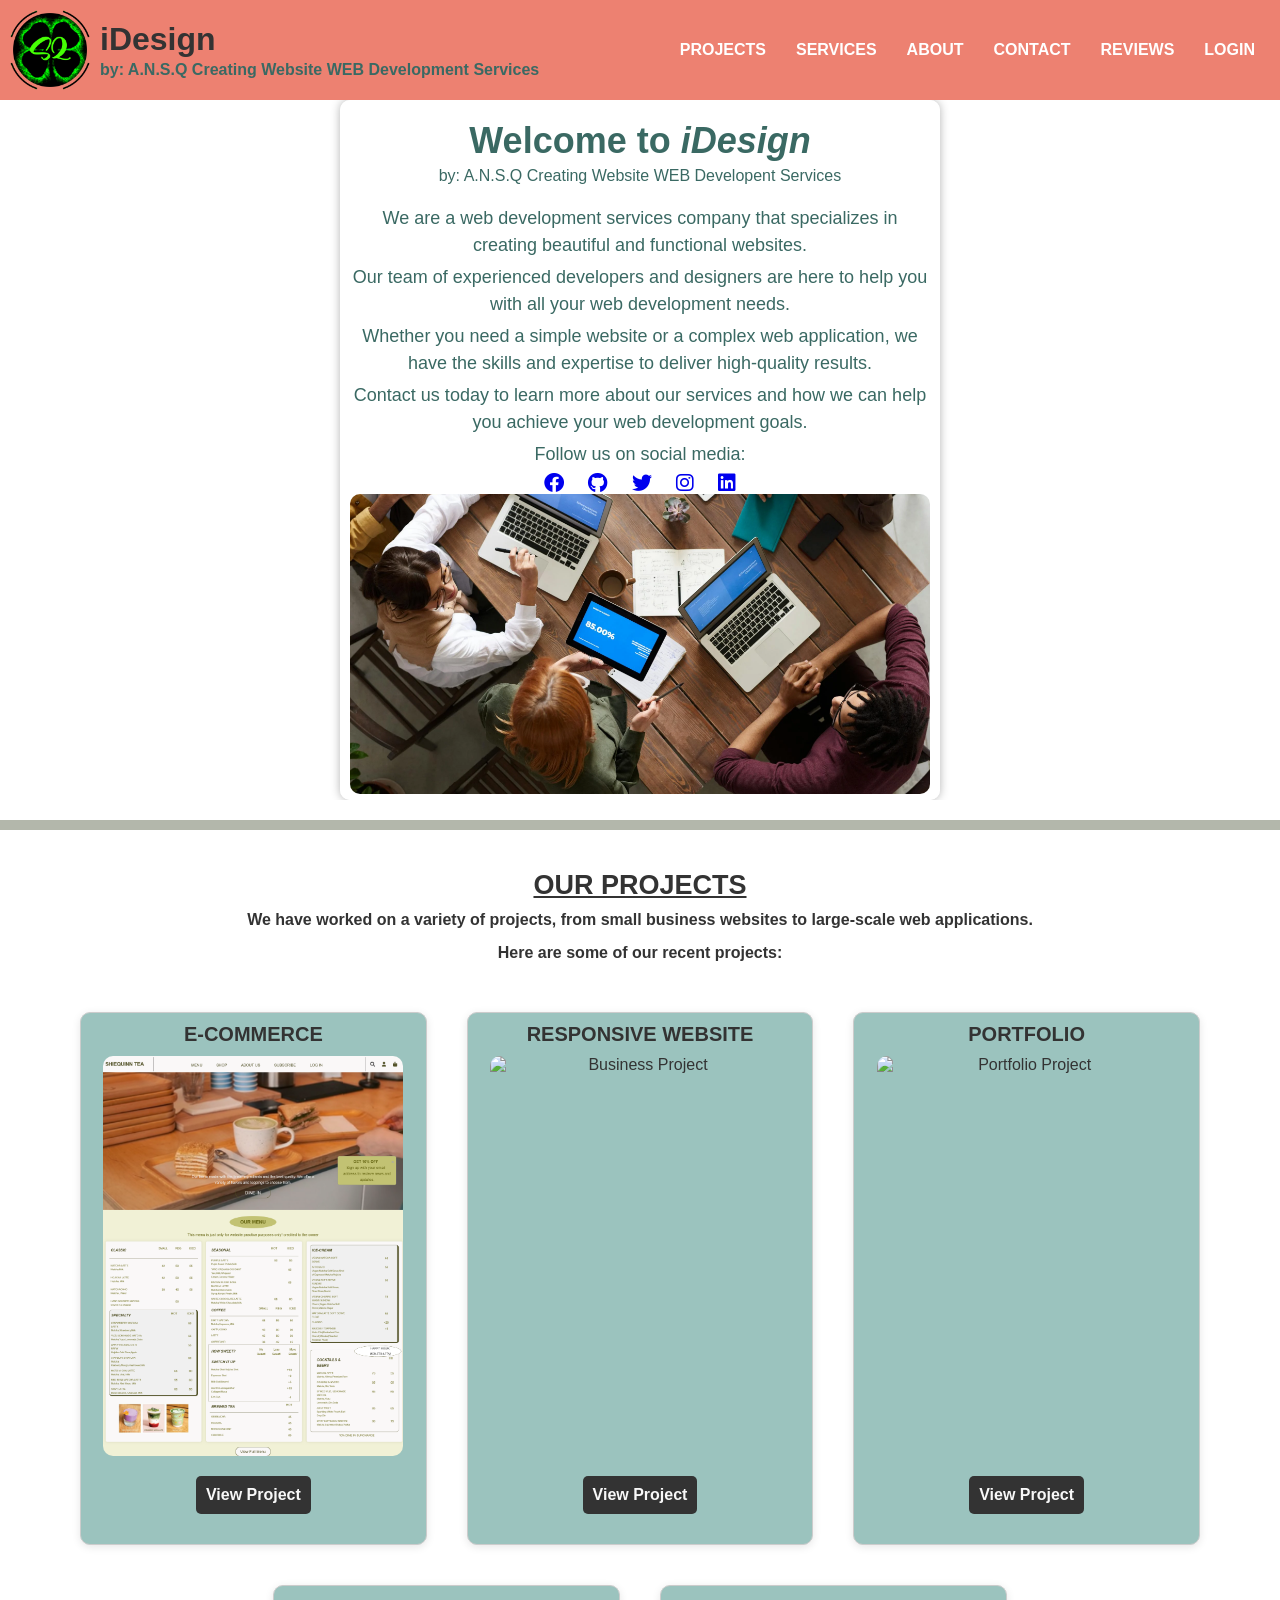
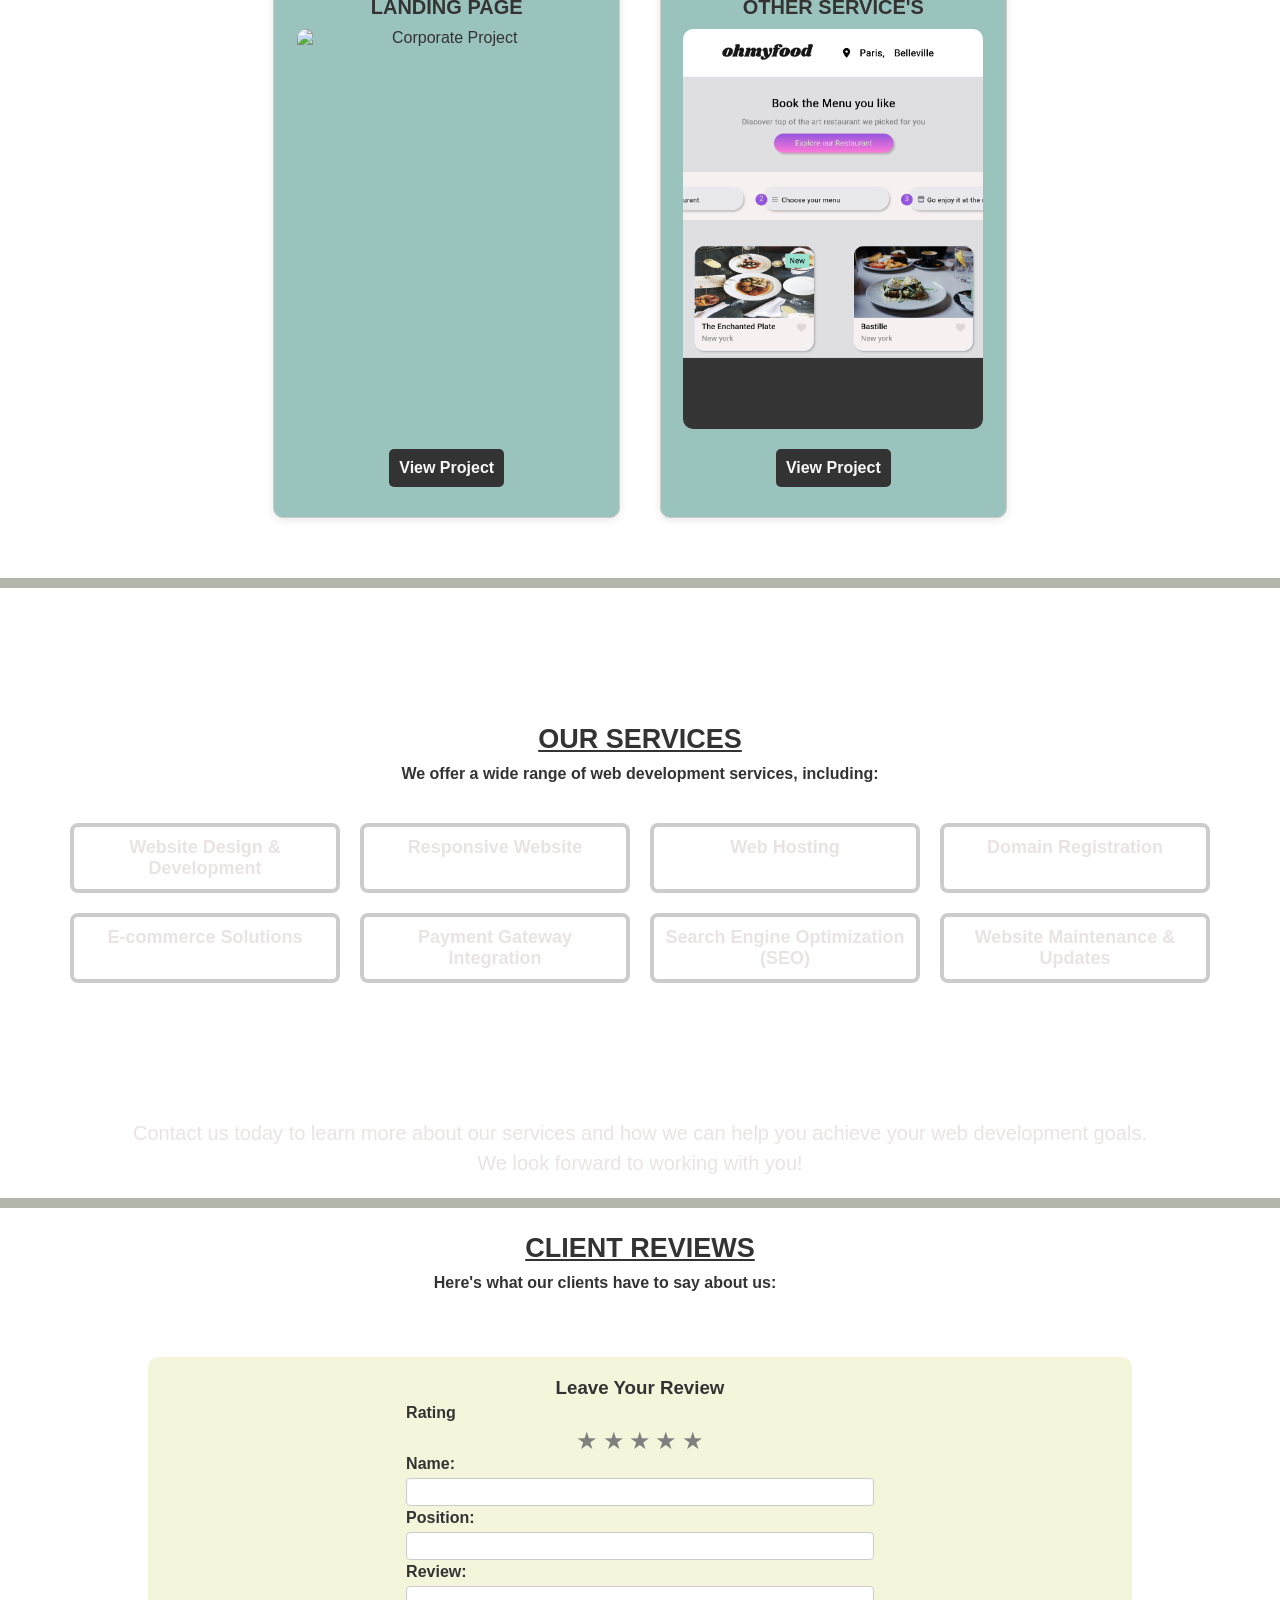
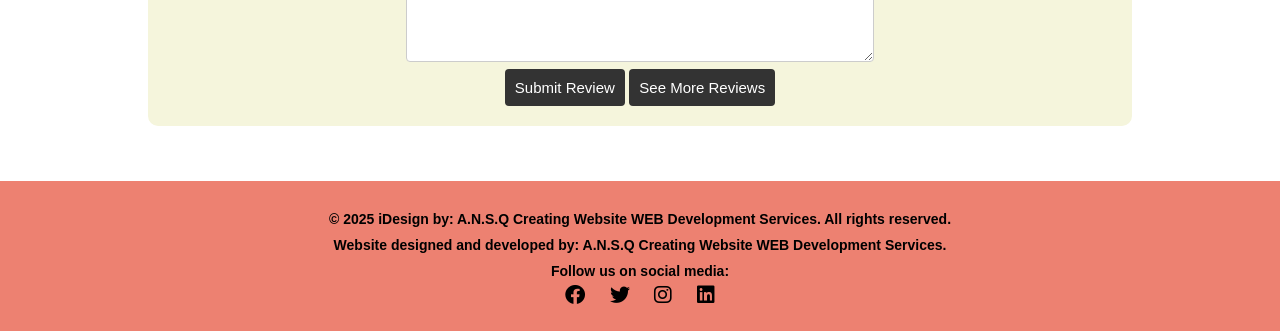
==== index.html @ 3b4864c8 "editing all folder" ====
<!DOCTYPE html>
<html lang="en">

<head>
  <meta charset="UTF-8">
  <meta name="viewport" content="width=device-width, initial-scale=1.0">
  <meta name="mobile-web-app-capable" content="yes">
  <link rel="preload" href="https://code.tidio.co/widget-v4/fonts/mulish_SGhgqk3wotYKNnBQ.woff2" as="font"
    type="font/woff2" crossorigin="anonymous">
  <link rel="stylesheet" href="https://cdn.jsdelivr.net/npm/swiper/swiper-bundle.min.css">
  <meta name="mobile-web-app-capable" content="yes">
  <link rel="stylesheet" href="css/main.css">
  <link rel="stylesheet" href="https://cdnjs.cloudflare.com/ajax/libs/font-awesome/6.0.0-beta3/css/all.min.css">

  <!-- Google Tag Manager -->
  <script>
    (function (w, d, s, l, i) {
      w[l] = w[l] || []; w[l].push({
        'gtm.start':
          new Date().getTime(), event: 'gtm.js'
      }); var f = d.getElementsByTagName(s)[0],
        j = d.createElement(s), dl = l != 'dataLayer' ? '&l=' + l : ''; j.async = true; j.src =
          'https://www.googletagmanager.com/gtm.js?id=' + i + dl; f.parentNode.insertBefore(j, f);
    })(window, document, 'script', 'dataLayer', 'GTM-NLGH6NZ5');
  </script>

  <title>creating website company</title>
</head>

<body>
  <!-- Google Tag Manager (noscript) -->
  <noscript>
    <iframe src="https://www.googletagmanager.com/ns.html?id=GTM-NLGH6NZ5" height="0" width="0"
      style="display:none;visibility:hidden"></iframe>
  </noscript>
  <!-- End GTM (noscript) -->

  <!-- Header -->
  <header class="header">
    <div class="logo">
      <img src="images/sqlogo2.png" alt="Shiequinn WebDev Company Logo" class="logo-image">
      <h1 class="logo-text">iDesign 
        <br>
        <span class="logo-subtext">by: A.N.S.Q Creating Website WEB Development Services</span></h1>

    </div>
    <nav class="nav">
      <ul class="nav-menu">
        <li class="nav-item"><a href="index.projects.html" title="View our projects">PROJECTS</a></li>
        <li class="nav-item"><a href="index.services.html">SERVICES</a></li>
        <li class="nav-item"><a href="index.aboutUs.html">ABOUT</a></li>
        <li class="nav-item"><a href="index.contactUs.html">CONTACT</a></li>
        <li class="nav-item"><a href="index.review.html">REVIEWS</a></li>
        <li class="nav-item"><a href="index.login.html">LOGIN</a></li>
      </ul>
      <div class="hamburger">
        <span class="bar"></span>
        <span class="bar"></span>
        <span class="bar"></span>
      </div>
    </nav>
  </header>

  <!-- Intro Video & Content -->
  <div class="intro">
    <video id="myVideo" autoplay loop muted>
      <source src="images/introVid2.mp4" type="video/mp4">
    </video>
    <div class="intro-slide">
      <div class="intro-text">
        <h1>Welcome to <i>iDesign</i><span class="intro-subtext">by: A.N.S.Q Creating Website WEB Developent Services</span></h1>
        <p>We are a web development services company that specializes in creating beautiful and functional websites.</p>
        <p>Our team of experienced developers and designers are here to help you with all your web development needs.
        </p>
        <p>Whether you need a simple website or a complex web application, we have the skills and expertise to deliver
          high-quality results.</p>
        <p>Contact us today to learn more about our services and how we can help you achieve your web development goals.
        </p>
        <p>Follow us on social media:</p>
        <div class="social-media-icons">
          <a href="https://www.facebook.com/iDesignWebDeveloper" target="_blank" rel="noopener"
            title="Visit our Facebook page"><i class="fab fa-facebook"></i></a>
          <a href="https://github.com/shiequinn" target="_blank" rel="noopener" title="Visit our GitHub page"><i
              class="fab fa-github"></i></a>
          <a href="https://twitter.com/" target="_blank" rel="noopener" title="Visit our Twitter page"><i
              class="fab fa-twitter"></i></a>
          <a href="https://www.instagram.com/" target="_blank" rel="noopener"
            title="Visit our Instagram page"><i class="fab fa-instagram"></i></a>
          <a href="https://www.linkedin.com/" target="_blank" rel="noopener"
            title="Visit our LinkedIn page"><i class="fab fa-linkedin"></i></a>
        </div>
      </div>
      <div class="intro-image">
        <img src="images/introImage.webp" alt="Intro Image" class="intro-image">
      </div>
    </div>
  </div>

  <hr>

  <!-- Projects Section -->
  <div class="projects">
    <div class="projects-header">
      <h2>Our Projects</h2>
      <p>We have worked on a variety of projects, from small business websites to large-scale web applications.</p>
      <p>Here are some of our recent projects:</p>
    </div>
    <div class="project-list-container">
      <ul class="project-list">
        <li class="project-item">
          <h3>E-commerce</h3>
          <img src="images/shiequinnTeaHouse.png" alt="E-commerce Project" class="project-image"
            data-project="images/shiequinnTeaHouse.png">
          <a href="https://shiequinn.github.io/shiequinnTea/" class="view-button" target="_blank"
            rel="noopener noreferrer">View Project</a>
        </li>
        <li class="project-item">
          <h3>Responsive Website</h3>
          <img src="images/multifix.png" alt="Business Project" class="project-image"
            data-project="images/multifix.png">
          <a href="https://multifixsolutions.org" class="view-button" target="_blank" rel="noopener noreferrer">View
            Project</a>
        </li>
        <li class="project-item">
          <h3>Portfolio</h3>
          <img src="images/newportfolio.png" alt="Portfolio Project" class="project-image"
            data-project="images/newportfolio.png">
          <a href="https://ansqwebdeb.shiequinn.com" class="view-button" target="_blank" rel="noopener noreferrer">View
            Project</a>
        </li>
        <li class="project-item">
          <h3>Landing Page</h3>
          <img src="images/ShiequinnDesign&Events.png" alt="Corporate Project" class="project-image"
            data-project="images/ShiequinnDesign&Events.png">
          <a href="https://shiequinn.github.io/shiequinnDesignAndEvents/" class="view-button" target="_blank"
            rel="noopener noreferrer">View Project</a>
        </li>
        <li class="project-item">
          <h3>Other Service's</h3>
          <img src="images/ohmyfood.png" alt="Other Services Project" class="project-image"
            data-project="images/ohmyfood.png">
          <a href="https://shiequinn.github.io/ohmyfood/" class="view-button" target="_blank"
            rel="noopener noreferrer">View Project</a>
        </li>
      </ul>
    </div>
  </div>

  <hr>

  <!-- Services Section -->
  <div class="our-services">
    <div class="services-header">
      <h2>Our Services</h2>
      <p>We offer a wide range of web development services, including:</p>
    </div>
    <ul class="services-list">
      <li class="service-item">
        <strong class="service-title">Website Design & Development</strong>
        <p class="service-description">We create visually appealing and user-friendly websites that are tailored to your
          needs.</p>
      </li>
      <li class="service-item">
        <strong class="service-title">Responsive Website</strong>
        <p class="service-description">We ensure that your website looks great on all devices, including desktops,
          tablets, and smartphones.</p>
      </li>
      <li class="service-item">
        <strong class="service-title">Web Hosting</strong>
        <p class="service-description">We provide reliable and secure web hosting services to keep your website up and
          running.</p>
      </li>
      <li class="service-item">
        <strong class="service-title">Domain Registration</strong>
        <p class="service-description">We can help you register a domain name that reflects your brand and is easy to
          remember.</p>
      </li>
      <li class="service-item">
        <strong class="service-title">E-commerce Solutions</strong>
        <p class="service-description">We create online stores that are easy to use and manage, allowing you to sell
          your products online.</p>
          
      </li>
      <li class="service-item">
        <strong class="service-title">Payment Gateway Integration</strong>
        <p class="service-description">We can integrate payment gateways to enable secure online transactions on your
          website.</p>
      </li>
      <li class="service-item">
        <strong class="service-title">Search Engine Optimization (SEO)</strong>
        <p class="service-description">We optimize your website for search engines to improve its visibility and
          ranking.</p>
      </li>
      <li class="service-item">
        <strong class="service-title">Website Maintenance & Updates</strong>
        <p class="service-description">We offer ongoing website maintenance services to keep your website up-to-date and
          secure.</p>
      </li>
    </ul>
  </div>
  <div class="our-services-details">
    <p>Contact us today to learn more about our services and how we can help you achieve your web development goals.</p>
    <p>We look forward to working with you!</p>
  </div>

  <hr>

 <!-- Reviews Section -->
<div class="reviews-header">
  <h2>Client Reviews</h2>
  <p>Here's what our clients have to say about us:</p>
</div>
<div class="reviews">
  <div class="reviews-container" id="reviews-container">
    <!-- Review form -->
    <div class="review-form">
      <h3>Leave Your Review</h3>
      
      <form id="clientReviewForm">
    <label for="ratingInput">Rating</label>

        <!-- Star rating -->
<div class="star-rating" role="radiogroup" aria-label="Rate our service">
          <span class="star" data-value="1" title="Rate 1" role="radio" aria-checked="false">&#9733;</span>
          <span class="star" data-value="2" title="Rate 2" role="radio" aria-checked="false">&#9733;</span>
          <span class="star" data-value="3" title="Rate 3" role="radio" aria-checked="false">&#9733;</span>
          <span class="star" data-value="4" title="Rate 4" role="radio" aria-checked="false">&#9733;</span>
          <span class="star" data-value="5" title="Rate 5" role="radio" aria-checked="false">&#9733;</span>
        </div>

        <label for="clientName">Name:</label>
        <input type="text" id="clientName" name="clientName" required>

        <label for="clientPosition">Position:</label>
        <input type="text" id="clientPosition" name="clientPosition" required>

        <label for="clientReview">Review:</label>
        <textarea id="clientReview" name="clientReview" rows="4" required></textarea>

        <button type="submit">Submit Review</button>
        <button type="button" id="goToReviews" onclick="window.location.href='index.review.html'">See More Reviews </button>
      </form>
    </div>
  </div>
  </div>
  
    <!-- Footer -->
  <div class="footer">
    <p>© 2025 iDesign by: A.N.S.Q Creating Website WEB Development Services. All rights reserved.</p>
    <p>Website designed and developed by: A.N.S.Q Creating Website WEB Development Services.</p>
    <p>Follow us on social media:</p>
    <div class="social-media-icons">
      <a href="https://www.facebook.com/iDesignWebDeveloper" target="_blank" rel="noopener"
        title="Visit our Facebook page"><i class="fab fa-facebook"></i></a>
      <a href="https://twitter.com/" target="_blank" rel="noopener" title="still on going"><i
          class="fab fa-twitter"></i></a>
      <a href="https://www.instagram.com/" target="_blank" rel="noopener" title="still on going"><i
          class="fab fa-instagram"></i></a>
      <a href="https://www.linkedin.com/" target="_blank" rel="noopener"
        title="still on going"><i class="fab fa-linkedin"></i></a>
    </div>
  </div>

  <!-- Scripts -->
<script type="module" src="/js/main.js"></script>
<script src="https://cdn.jsdelivr.net/npm/swiper/swiper-bundle.min.js"></script>
 <script src="https://code.tidio.co/9plgaz98z8zr5lerfoujjwo3znycjqif.js" async></script>
  </body>
</html>
---- css/main.css ----
* {
    margin: 0;
    padding: 0;
    box-sizing: border-box;
    font-family: "Montserrat", sans-serif;

}

html {
    color: #333;
    overflow-x: hidden;
    width: 100%;
    height: 100%;
}

/* Define the animation for background color */
@keyframes colorChange {
    0% {
        background-color: #ff7f50;
        /* Starting color (Coral) */
    }

    25% {
        background-color: #6a5acd;
        /* Slate Blue */
    }

    50% {
        background-color: #20b2aa;
        /* Light Sea Green */
    }

    75% {
        background-color: #ff69b4;
        /* Hot Pink */
    }

    100% {
        background-color: #ff7f50;
        /* Back to Coral */
    }
}

/* Style the body to animate background */
body {
    margin: 0;
    /* Remove default margin */
    animation: colorChange 10s infinite ease-in-out;
}
/* Set the font size for the body */
/* Large desktops */
@media (min-width: 1200px) {
  body {
    font-size: 18px;
  }
}
/* Small desktops / landscape tablets */
@media (min-width: 1024px) {
  body {
    font-size: 16px;
  }
}
/* for tablet devices*/
@media (max-width: 768px) {
    body {
        font-size: 16px;
        margin: 0;
    }

}
/* Extra large phones */
@media (max-width: 480px) {
    body {
        font-size: 15px;
        /* Adjust for larger phones */
        overflow-x: hidden;
        margin: 0;
    }
}
/* Large phones */
@media (max-width: 425px) {
    body {
        font-size: 15px;
        /* Default font size */
        overflow-x: hidden;
        margin: 0;
    }
}
/* Medium phones */
@media (max-width: 375px) {
    body {
        font-size: 14px;
        /* Slightly larger font for better readability */
        overflow-x: hidden;
        margin: 0;

    }
}
/* Medium phones */
@media (max-width: 375px) {
    body {
        font-size: 14px;
        /* Slightly larger font for better readability */
        overflow-x: hidden;
        margin: 0;

    }
}


h1,
h2,
h3,
h4,
h5,
h6 {
    font-family: "Montserrat", sans-serif;
    color: #333;
    font-weight: 600;
    text-align: center;
}

h1 {
    font-size: 36px;
    margin: 0;
}

hr {
    border: none;
    height: 10px;
    background-color: #3b452662;
    margin: 20px 0;
}


/* header and navigation */
.header {
    position: relative;
    /* for absolute-positioned menu */
    display: flex;
    align-items: center;
    justify-content: space-between;
    padding: 10px 10px;
    background-color: #ED8171;
}

/* Logo styling (optional) */
.logo {
    width: 100%;
    height: 100%;
    /* Adjust as needed */
    display: flex;
    align-items: center;
    gap:10px;
    
}
.logo-text {
  text-align:start; /* optional, to center the text */
  font-size: 2em; /* adjust as needed */
  margin: 0; /* reset default margin */
  
}

.logo-subtext {
  display: block; /* ensure it's on a new line */
  font-size: 16px; /* adjust as needed */
  color: #3A6963; /* your color */
  margin-top: 3px; /* space between main text and subtext */
}

.logo-image {
    width: 80px;
    /* Adjust as needed */
    height: auto;
    /* Maintain aspect ratio */
}

/* Hamburger styles - hidden on large screens, shown on small screens */
.hamburger {
    display: none;
    /* default hide, shown below for small screens */
    flex-direction: column;
    justify-content: space-around;
    width: 30px;
    height: 25px;
    cursor: pointer;
    transition: all 0.3s ease;
    z-index: 1000;
    /* ensure it's above other elements */
}

/* Hamburger bars */
.bar {
    height: 3px;
    width: 100%;
    background-color: #333;
    border-radius: 2px;
    transition: all 0.3s ease;
}

.nav .nav-menu {
    display: flex;
    /* default for desktop */
    flex-direction: row;
    /* horizontal */
    align-items: center;
    /* center items vertically */
    justify-content: center;
    /* center items horizontally */
    list-style: none;
    /* remove bullet points */
    margin: 0;
    /* remove default margin */
    padding: 0;
    /* remove default padding */

}

.nav-item {
    margin: 0 10px;
    /* space between items */
}

.nav-item a {
    text-decoration: none;
    /* remove underline */
    color: #3A6963;
    /* white text */
    font-size: 20px;
    /* font size */
    font-weight: 600;
    /* bold text */
    transition: color 0.3s ease;
    /* smooth color change on hover */
}

.nav-item a:hover {
    text-decoration: underline;
    /* underline on hover */
    transition: color 0.3s ease;
    /* smooth color change on hover */
    background-color: #f8f8f8;
    padding: 10px;
    border-radius: 5px;
    /* rounded corners */

}

/* Styles for menu items */
.nav-item {
    padding: 5px 5px;
}

.nav-item a {
    text-decoration: none;
    color: #fff;
    font-size: 16px;
}

.nav-item a:hover {
    background-color: #333;
    color: #fff;
}

/* Transition for smooth animation */
.hamburger .bar {
  transition: all 0.3s ease;
}

/* Styles for transforming hamburger into "X" when open */
.hamburger.open .bar:nth-child(1) {
    transform: rotate(45deg) translate(5px, 5px);
}

.hamburger.open .bar:nth-child(2) {
    opacity: 0;
}

.hamburger.open .bar:nth-child(3) {
    transform: rotate(-45deg) translate(5px, -5px);
}


/* Media queries for responsive design */
@media(max-width:840px){
    .nav-item a {
        font-size: 18px;
        /* smaller font size for mobile */
        padding: 10px;
        /* padding for touch targets */
    }

    .nav-item a:hover {
        background-color: #555;
        /* maintain hover effect */
        padding: 10px;
        /* smaller padding for hover */
    }

    .hamburger {
        display: flex;
        width: 30px;
        /* smaller hamburger for mobile */
        height: 25px;
        /* smaller height for mobile */
    }
    .nav .nav-menu {
        display: none;
        flex-direction: column;
        /* stack vertically if shown */
        position: absolute;
        /* overlay */
        top: 90px;
        /* adjust based on your header height */
        left: 0;
        width: 100%;
        background-color: #ED8171;
        /* match your header color or desired bg */
        z-index: 999;
        /* ensure it's above other elements */
    }
    /* Show menu when active */
    .nav .nav-menu.active {
        display: flex;
    }
     .logo-subtext {
    display: none;
  }
}

@media(max-width: 768px) {
    .hamburger {
        display: flex;
    }

    /* Hide the menu initially */
    .nav .nav-menu {
        display: none;
        flex-direction: column;
        /* stack vertically if shown */
        position: absolute;
        /* overlay */
        top: 90px;
        /* adjust based on your header height */
        left: 0;
        width: 100%;
        background-color: #ED8171;
        /* match your header color or desired bg */
        z-index: 999;
        /* ensure it's above other elements */
    }

    /* Show menu when active */
    .nav .nav-menu.active {
        display: flex;
    }

    .nav-item a {
        font-size: 18px;
        /* smaller font size for mobile */
        padding: 10px;
        /* padding for touch targets */
    }

    .header {
        top: 0;
        left: 0;
        width: 100%;
        z-index: 1000;
        /* ensure it's above other elements */
    }

}
@media(max-width: 460px) {
    .nav-item a {
        font-size: 16px;
        /* smaller font size for mobile */
        padding: 10px;
        /* padding for touch targets */
    }

    .nav-item a:hover {
        background-color: #555;
        /* maintain hover effect */
        padding: 10px;
        /* smaller padding for hover */
    }

    .hamburger {
        display: flex;
        width: 30px;
        /* smaller hamburger for mobile */
        height: 25px;
        /* smaller height for mobile */
    }
     .logo-subtext {
    display: none;
  }
}

@media(max-width: 360px) {
    .nav-item a {
        font-size: 16px;
        /* smaller font size for very small screens */
        padding: 10px;
        /* smaller padding for touch targets */
    }
    
    .nav-item a:hover {
        background-color: #555;
        /* maintain hover effect */
        padding: 10px;
        /* smaller padding for hover */
    }

    .hamburger {
        display:flex;
        color: #333;

        width: 25px;
        /* smaller hamburger for very small screens */
        height: 25px;
        /* smaller height for very small screens */
    }
    .logo-image {
        width: 50px;
        /* smaller logo image for very small screens */
        height: auto;
        /* maintain aspect ratio */

    }
    .logo-text{
        font-size: 25px;
    }
     .logo-subtext {
    display: none;
  }
    .nav .nav-menu {
        display: none;
        flex-direction: column;
        /* stack vertically if shown */
        position: absolute;
        /* overlay */
        top: 60px;
        /* adjust based on your header height */
        left: 0;
        width: 100%;
        background-color: #ED8171;
        /* match your header color or desired bg */
        z-index: 999;
        /* ensure it's above other elements */
    }

}



/* intro section */
.intro {
    width: 100%;
    height: 700px;
    position: relative;
    display: flex;
    justify-content: center;
    align-items: center;
    overflow: hidden;


}

Video {
    object-fit: cover;
    position: absolute;
    top: 0;
    left: 0;
    width: 100%;
    height: 100%;


}

.myVideoServices {
    object-fit: cover;
    width: 50%;
    height: 50%;
}

.intro-slide {
     position: absolute;
    top: 50%;
    left: -100%;
    transform: translateY(-50%);
    width: 100%;
    max-width: 600px;
    height: 100%;
    background: rgba(255, 255, 255, 0.8);
    padding: 10px;
    border-radius: 10px;
    box-shadow: 0 0 10px rgba(0, 0, 0, 0.3);
    /* Animate only to slide in, then stay */
    animation: slideIn 2s forwards;
}

@keyframes slideIn {
    0% {
        left: -100%;
        transform: translateY(-50%) translateX(0);
    }
    100% {
        left: 50%;
        transform: translateX(-50%) translateY(-50%);
    }
}


/* Style the image container if needed */
.intro{
    display: flex;
    flex-direction: column;
    align-items: center;
    justify-content: center;
    text-align: center;
    padding:10px;
}
.intro-image {
     object-fit: cover;
    width: 100%;
    height: 300px;
    border-radius: 10px;

    /* adjust as needed */

}

.intro-text h1 {
    color: #3A6963;
    text-align: center;
    margin-bottom: 10px;
    font-weight: 600;
    padding:10px;
}
.intro-text .intro-subtext {
    display: block;
    font-size: 16px;
    color: #3A6963;
    margin-top: 5px;
    font-weight: 400;
}

.intro-text p {
    font-size: 18px;
    line-height: 1.5;
    color: #3A6963;
    text-align: center;
    margin-bottom: 5px;
}

.social-media-icons i {
    font-size: 20px;
    margin: 0 10px;
    transition: color 0.3s ease;
}

.social-media-icons i:hover {
    color: #3A6963;
}

/* Responsive Design */

@media (max-width: 768px) {
    .intro {
         width: 100%;
        height: 650px;
        /* Adjust height for smaller screens */
    }

    .intro-slideIn {
        width: 80%;
        /* Adjust width for smaller screens */
        height: 100%;
        left: 0;
        /* Center the slide */
      box-shadow: 0 0 10px rgba(0, 0, 0, 0.3);
    /* Animate only to slide in, then stay */
    animation: slideIn 2s forwards;


    }

    /* Adjust the text size for smaller screens */
    .intro-text h1 {
        font-size: 24px;
        /* Smaller font size for heading */
    }

    /* Adjust the paragraph size for smaller screens */
    .intro-text p {
        font-size: 16px;
        /* Smaller font size for paragraphs */
    }
    /*adjust the video size for smaller screens */  
    #myVideo {
        width: 100%;
        /* Full width for smaller screens */
        height: 100%;
        /* Auto height to maintain aspect ratio */

    }
    .intro-image {
        max-width: 100%;
        /* Smaller max width for images */
        height: 150px;
        /* Maintain aspect ratio */
    }
}
@media (max-width: 460px){
    .intro {
        width: 100%;
        height: 550px;
        /* Adjust height for smaller screens */
    }

    .intro-slideIn{
        width: 90%;
        /* Adjust width for smaller screens */
        height: 100%;
        left: 0;
        /* Center the slide */
     box-shadow: 0 0 10px rgba(0, 0, 0, 0.3);
    /* Animate only to slide in, then stay */
    animation: slideIn 2s forwards;


    }

    /* Adjust the text size for smaller screens */
    .intro-text h1 {
        font-size: 20px;
        /* Smaller font size for heading */
    }

    /* Adjust the paragraph size for smaller screens */
    .intro-text p {
        font-size: 14px;
        /* Smaller font size for paragraphs */
    }
  
}
/* Show on screens <= 360px */
@media (max-width: 360px) {
    .intro {
        width: 100%;
        height: 650px;
        justify-content: center;
        align-items: center;
        text-align: center;
        padding:10px;
        display: flex;
    
        /* Adjust height for smaller screens */
    }

    .intro-slide {
        width: 90%;
        /* Adjust width for smaller screens */
        height: 100%;
        left: 0;
        /* Center the slide */

    box-shadow: 0 0 10px rgba(0, 0, 0, 0.3);
    /* Animate only to slide in, then stay */
    animation: slideIn 2s forwards;

    }

    /* Adjust the text size for smaller screens */
    .intro-text h1 {
        font-size: 20px;
        /* Smaller font size for heading */
    }

    /* Adjust the paragraph size for smaller screens */
    .intro-text p {
        font-size: 16px;
        /* Smaller font size for paragraphs */
    }

    /*adjust the video size for smaller screens */
    #myVideo {
        width: 100%;
        /* Full width for smaller screens */
        height: 100%;
        /* Auto height to maintain aspect ratio */

    }

    .intro-image {
        max-width: 100%;
        /* Smaller max width for images */
        height: 150px;
        /* Maintain aspect ratio */
    }
}

/*projects section*/
.projects {
    max-width: 1200px;
    /* Container max width */
    margin: 0 auto;
    /* Center the container */
    padding: 10px;
    /* Inner spacing */
    display: flex;
    /* Flexbox for layout */
    flex-direction: column;
    /* Column layout */
    align-items: center;
    /* Center items */
    justify-content: center;
    /* Center items */
    text-align: center;
    /* Center text */
}

.project-list-container {
    max-width: 100%;
    margin: auto;
    padding: 10px;
    border-radius: 10px;
    display: flex;
    flex-direction: column;
    align-items: center;
    justify-content: center;
    transition: transform 0.3s ease;
    overflow: hidden;
    position: relative;

}

.project-list {
    display: flex;
    flex-wrap: wrap;
    justify-content: center;
    align-items: center;
    width: 100%;
    padding: 0;
    margin: 0;
    list-style-type: none;

}

.project-item {
    width: calc(33.33% - 40px);
    /* 3 items per row with margin */
    height: auto;
    margin: 20px;
    padding: 10px;
    background-color: #9bc3be;
    box-shadow: 0 2px 8px rgba(0, 0, 0, 0.1);
    /* Subtle shadow for depth */
    border-radius: 10px;
    border: 1px solid #ccc;
    /* Light border */
    display: flex;
    flex-direction: column;
    align-items: center;
    justify-content: center;
    transition: transform 0.3s ease;
    overflow: hidden;
    position: relative;
    text-align: center;

}

.project-item:hover {
    transform: scale(1.03);
    /* Slightly enlarge the box on hover */
    transition: transform 0.3s ease;
    /* Smooth transition for hover effect */
}

.project-item p {
    font-size: 18px;
    font-weight: 600;
    padding: 5px 10px;
    border-radius: 5px;
    margin: 10px 0;
    text-decoration: underline;
}

.project-item a {
    font-size: 16px;
    font-weight: 600;
    margin: 20px 0;
    background-color:#333;
    /* Dark background for links */
    color: #f8f8f8;
    /* Light text color */
    border-radius: 5px;
    text-decoration: none;
    /* Remove underline */
    padding: 10px;
    /* Remove default padding */

}

.project-item a:hover {
    background-color: #ED8171;
    /* Darker background on hover */
    color: #f8f8f8;
    /* Light text color on hover */
    transition: background-color 0.3s ease;
    /* Smooth transition for hover effect */
}


.project-image {
    position: relative;
    /* Needed for pseudo-element positioning */
    object-fit: cover;
    /* Maintain aspect ratio */
    border-radius: 10px;
    /* Rounded corners */
    width: 300px;
    height: 400px;
    object-position: top;
    /* Position the image at the top center */
    transition: transform 0.3s ease;
    /* Smooth transition for hover effect */
}

.project-image:hover {
    transform: scale(1.07);
    /* Slightly enlarge the image on hover */
}


.project-item h3 {
    font-size: 20px;
    /* Heading size */
    color: #333;
    /* Heading color */
    margin-bottom: 10px;
    /* Space below heading */
    font-weight: bold;
    /* Bold weight */
    text-align: center;
    /* Center align heading */
    text-transform: uppercase;
    /* Uppercase heading */

}
/* Default styles for large screens (desktop) */

@media(max-width: 840px){
    .project-item {
        width: calc(50% - 40px);
        /* 2 items per row with margin */
        height: auto;
        margin: 20px;
        padding: 10px;
        display: flex;
        flex-direction: column;
        align-items: center;
        justify-content: center;
    }

    .projects {
        margin: 20px;
        padding: 20px;
    }

    .project-image {
        width: 300px;
        height: 400px;
        /* Auto height to maintain aspect ratio */
        object-fit: cover;
    }

    .project-image:hover {
        transform: scale(1.05);
        /* Slightly enlarge the image on hover */
    }

    .project-list {
        flex-direction: row;
        /* Row layout for larger screens */
    }

    .project-list-container {
        padding: 0;
    }

    .project-item p {
        font-size: 18px;
    }

    .project-item a {
        font-size: 16px;
    }

    .projects-header {
        font-size: 20px;
    }

}
/* Medium screens - up to 768px */
@media(max-width: 768px){
    .project-item {
        width: 100%;
        /* Full width for smaller screens */
        height: 400px;
        margin: 10px 0;
        /* Adjust margin for better spacing */
        display: grid;
        grid-template-columns: repeat(2, 1fr);
        position:relative;
    }

    .projects {
        margin: 10px;
        padding: 20px;
        /* Adjust padding for smaller screens */
    }

    .project-image {
        width:300px;
        height:350px;
        /* Auto height to maintain aspect ratio */
        object-fit: cover;
    }

    .project-image:hover {
        transform: scale(1.0);
        /* Slightly enlarge the image on hover */
    }

    .project-list {
        flex-direction: column;
        /* Stack items vertically */
        align-items: center;
        /* Center items horizontally */
        padding: 10px;
        margin-top: 10px;
    }

    .project-list-container {
        padding: 0;
        /* Adjust padding for smaller screens */
    }

    .project-item p {
        font-size: 16px;
        /* Smaller font size for paragraphs */
    }

    .project-item a {
        position: absolute;
        font-size: 14px;
        top: 60%;
        left: 10%;
        width:150px;
        /* Smaller font size for links */
        margin: 10px;
    }

    .projects-header {
        font-size: 16px;
        /* Smaller font size for headings */
        padding: 0;
        /* Adjust padding for smaller screens */
    }

    .projects-header h2 {
        margin: 0;
        /* Adjust margin for better spacing */
    }

    .projects-header p {
        font-size: 16px;
        /* Smaller font size for paragraphs */
        margin: 5px 0;
        /* Adjust margin for better spacing */
    }
    
}
@media(max-width: 540px){
    .project-item {
        width: 100%;
        /* Full width for smaller screens */
        height: 400px;
        margin: 10px 0;
        /* Adjust margin for better spacing */
        display: grid;
        grid-template-columns: repeat(2, 1fr);
        position:relative;
    }

    .projects {
        margin: 10px;
        padding: 20px;
        /* Adjust padding for smaller screens */
    }

    .project-image {
        width:250px;
        height:350px;
        /* Auto height to maintain aspect ratio */
        object-fit: cover;
    }

    .project-image:hover {
        transform: scale(1.0);
        /* Slightly enlarge the image on hover */
    }

    .project-list {
        flex-direction: column;
        /* Stack items vertically */
        align-items: center;
        /* Center items horizontally */
        padding: 10px;
        margin-top: 10px;
    }

    .project-list-container {
        padding: 0;
        /* Adjust padding for smaller screens */
    }

    .project-item p {
        font-size: 16px;
        /* Smaller font size for paragraphs */
    }

    .project-item a {
        position: absolute;
        font-size: 14px;
        top: 60%;
        left: 5%;
        width:150px;
        /* Smaller font size for links */
        margin: 10px;
    }

    .projects-header {
        font-size: 16px;
        /* Smaller font size for headings */
        padding: 0;
        /* Adjust padding for smaller screens */
    }

    .projects-header h2 {
        margin: 0;
        /* Adjust margin for better spacing */
    }

    .projects-header p {
        font-size: 16px;
        /* Smaller font size for paragraphs */
        margin: 5px 0;
        /* Adjust margin for better spacing */
    }
    
}

/* Smaller screens - up to 460px */
@media (max-width: 460px) {
    .project-item {
        display: flex;
        flex-direction: column;
        /* Stack items vertically */
        align-items: center;
        /* Center items horizontally */
        position: relative;
        width: 350px;
        /* Full width for smaller screens */
        height: 450px;
        /* Adjust margin for better spacing */
        margin: 20px 0 0 0;
    }

    .projects {
        width: 100%;    
        /* Full width for smaller screens */
        height: auto;
        display: flex;
        margin:0;
        padding:20px;
        /* Adjust padding for smaller screens */
    }

    .project-image {
        width:300px;
        /* Full width for images */
        height:300px;
        /* Auto height to maintain aspect ratio */
        object-fit: cover;
    }

    .project-image:hover {
        transform: scale(1.0);
        /* Slightly enlarge the image on hover */
    }

    .project-list {
        flex-direction: column;
        /* Stack items vertically */
        align-items: center;
        /* Center items horizontally */
        padding: 10px;
        margin-top: 5px;
    }

    .project-list-container {
        width: 100%;
        /* Full width for smaller screens */
        height: auto;
        /* Adjust padding for smaller screens */
    }

    .project-item a {
        position: absolute;
        top: 87%;
        left: 25%;
        width: 150px;
        font-size: 14px;

        /* Smaller font size for links */
    
    }
}
@media (max-width: 390px){
    .project-item {
        width: 320px;
        /* Full width for smaller screens */
        height: 450px;
        margin: 20px 0 0 0;
        /* Adjust margin for better spacing */
    }
    .project-list-container {
        width: 100%;
        /* Full width for smaller screens */
        height: auto;
        padding:0;
        margin:0;

    }

    .project-item a {
        position: absolute;
        top: 87%;
        left: 25%;
        width: 150px;
        font-size: 14px;

        /* Smaller font size for links */

    }
    .project-image{
        width: 250px;
        /* Full width for images */
        height: 300px;
        /* Auto height to maintain aspect ratio */
        object-fit: cover;
    }
    .project-list{
        flex-direction: column;
        /* Stack items vertically */
        align-items: center;
        /* Center items horizontally */
        padding:0;
        margin:0;

    }
}
/* Very small screens - up to 360px */
@media (max-width: 360px) {
    .project-item {
        width: 100%;
        /* Full width for smaller screens */
        height: 440px;
        margin: 20px 0 0 0;
        /* Adjust margin for better spacing */
        padding:5px;
    }

    .projects {
        margin-top: 20px;
        padding: 10px;
        /* Adjust padding for smaller screens */
    }

    .project-image {
        width: 250px;
        /* Full width for images */
        height:300px;
        /* Auto height to maintain aspect ratio */
        object-fit:cover;
    }

    .project-image:hover {
        transform: scale(1.0);
        /* Slightly enlarge the image on hover */
    }

    .project-list {
        flex-direction: column;
        /* Stack items vertically */
        align-items: center;
        /* Center items horizontally */
        padding: 10px;
        margin-top: 5px;
    }

    .project-list-container {
        padding: 10px;
        /* Adjust padding for smaller screens */
        width: 100%;

    }

    .project-item p {
        font-size: 16px;
        /* Smaller font size for paragraphs */
    }

    .project-item a {
        font-size: 14px;
        /* Smaller font size for links */
        margin: 10px;
        position: absolute;
        top: 87%;
        left: 22%;
        width: 150px;

    
    }

    .projects-header {
        font-size: 16px;
        /* Smaller font size for headings */
        padding: 0;
        /* Adjust padding for smaller screens */
    }

    .projects-header h2 {
        margin: 0;
        /* Adjust margin for better spacing */
    }

    .projects-header p {
        font-size: 16px;
        /* Smaller font size for paragraphs */
        margin: 5px 0;
        /* Adjust margin for better spacing */
    }

    .project-item h3 {
        font-size: 18px;
        /* Smaller font size for headings */
        margin: 5px 0;
        /* Adjust margin for better spacing */
    }

} 

/*services section*/
.our-services {
    max-width: 1200px;
    /* Container max width */
    height: 500px;
    margin: 0 auto;
    /* Center the container */
    padding: 10px;
    /* Inner spacing */
    display: flex;
    /* Flexbox for layout */
    flex-direction: column;
    /* Column layout */
    align-items: center;
    /* Center items */
    justify-content: center;
    /* Center items */
    text-align: center;
    /* Center text */
}

.services-header,
.projects-header,
.reviews-header {
    font-size: 18px;
    /* Heading size */
    text-align: center;
    margin-bottom: 5px;
    font-weight: 600;
    /* Heading weight */
    padding: 5px;
    margin-top: 5px;
    /* Space above heading */
    background-color: transparent;
    border-radius: 10px;
    /* Rounded corners */
    transition: transform 0.3s;
    /* Smooth transition for hover effects */
    width: 100%;
    /* Full width */
}

.our-services h2,
.projects-header h2,
.reviews-header h2,
.contact-us-header h2,
.services-header h2,
.company-information h2,
.our-location h2,
.about-us-content h2,
.our-goal h2,
.our-vision h2,
.our-mission h2 {
    margin-bottom: 5px;
    /* Space below heading */
    font-weight: 600;
    /* Bold weight */
    text-align: center;
    /* Center align heading */
    text-transform: uppercase;
    /* Uppercase heading */
    text-decoration: underline;
    /* Underline heading */
}

.our-services p,
.projects-header p,
.contact-us-header p,
.contact-us p,
.reviews-header p,
.services-header p {
    color: #333;
    /* Paragraph color */
    margin-bottom: 5px;
    /* Space below paragraph */
    font-weight: 600;
    /* Bold weight */
    text-align: justify;
    /* Justify text for better alignment */
    padding: 5px;
    /* Inner spacing */
    max-width: 1200px;
    /* Container max width */
    text-align: center;
    /* Center align text */
    font-size: 16px;
    /* Paragraph size */
}

.services-list {
    display: grid;
    grid-template-columns: repeat(4, 1fr);
    /* 4 columns */
    gap: 20px;
    /* Space between items */
    list-style-type: none;
    /* Remove bullet points */
    padding: 20px;
}

.service-item {
    border: 4px solid #ccc;
    /* Light border */
    border-radius: 8px;
    /* Rounded corners */
    padding: 10px;
    /* Inner spacing */
    text-align: center;
    /* Left align text */
    transition: transform 0.3s;
    /* Smooth transition for hover effects */
}

.service-description {
    display: none;
    font-size: 16px;
    /* Description size */
    margin-top: 10px;
    /* Space above description */
    font-weight: 400;
    /* Normal weight */
    line-height: 1.5;
    /* Line height for readability */
    text-align: justify;
    /* Justify text for better alignment */
    margin-bottom: 0;
    /* Remove bottom margin */
    padding: 0;
    /* Remove padding */

}
.service-description.show {
    display: block;
    /* Show description on click */
    color: #eae3e3;
}

@keyframes slideInFromLeft {
    0% {
        transform: translateX(-100%);
        opacity: 0;
    }

    100% {
        transform: translateX(0);
        opacity: 1;
    }
}

.our-services-details {
    font-size: 20px;
    /* Details size */
    color: #eae3e3;
    /* Details color */
    margin-top: 10px;
    /* Space above details */
    font-weight: 400;
    /* Normal weight */
    line-height: 1.5;
    /* Line height for readability */
    text-align: center;
    /* Justify text for better alignment */
    margin-bottom: 0;
    /* Remove bottom margin */
    padding: 0;
    /* Remove padding */

    /* Add animation */
    animation: slideInFromLeft 5s ease-out infinite;
    /* Infinite animation */
}

.service-title {
    font-size: 18px;
    /* Title size */
    color: #eae3e3;
    /* Title color */
    margin-bottom: 10px;
    /* Space below title */
    font-weight: 600;
    /* Bold weight */
    text-align: center;
    /* Center align title */
    cursor: pointer;
    /* Pointer cursor for interactivity */
}
 .service-title:active{
        text-decoration: underline;
        cursor: pointer;
    }


.service-item:hover {
    transform: scale(1.05);
    /* Slightly enlarge the box on hover */
}

.service-description {
    display: none;
    /* Hide descriptions by default */

}


/* Responsive Design */
 @media(max-width: 840px) {
    .services-list {
        grid-template-columns: repeat(2, 1fr);
        padding:20px;
        /* 2 columns for smaller screens */
    }
}

@media (max-width: 480px) {
    .our-services{
        width: 100%;
        /* Full width for smaller screens */
        height: auto;
        padding: 10px;
        /* Adjust padding for smaller screens */
    }
    .services-list {
        grid-template-columns: 1fr;
        /* 1 column for mobile devices */
    }

    .service-item {
        width: 100%;
        /* Full width for smaller screens */
        height: auto;
        /* Auto height to fit content */
        margin: 10px 0;
        /* Adjust margin for better spacing */
    }

    .service-description {
        font-size: 14px;
        /* Smaller font size for descriptions */
    }

    .service-title {
        font-size: 16px;
        /* Smaller font size for titles */
    }
    .service-title:active{
        text-decoration: underline;
        cursor: pointer;
    }
}
@media (max-width: 390px){
    .our-services {
        width:100%;
        /* Full width for smaller screens */
        height:auto;
        padding: 10px;
        /* Adjust padding for smaller screens */
    }
    .services-list {
        grid-template-columns: 1fr;
        /* 1 column for mobile devices */
    }

}


/* reviews section */
.reviews {
    width: 100%;
    /* Full width */
    height: 100%;
    /* Full height */
    background-color: transparent;
    /* Light background color */
    padding: 20px;
    /* Inner spacing */
    display: flex;
    /* Flexbox for layout */
    flex-direction: column;
    /* Column layout */
    border-radius: 10px;
    align-items: start;
    justify-content: start;
    text-align: center;


}

.reviews-container {
    width: 100%;
    /* Full width */
    height: 100%;
    /* Full height */
    padding: 5px;
    /* Inner padding */
    display: flex;
    /* Using flexbox */
    flex-direction:row;
    gap: 10px;
    /* Space between reviews */
    align-items: start;
    justify-content: space-between;
    /* Center items horizontally */
    overflow: hidden;
    /* Hide overflow for sliding effect */


}
.star-rating{
    align-items:start;
}

.star {
  font-size: 24px;
  cursor: pointer;
  color: gray; /* default color */
  transition: color 0.2s;
}

.star.hover,
.star.filled {
  color: gold;
}

/* Style for the content wrapper that will slide */
#reviewWrapper {
    display: flex;
    transition: transform 0.5s ease-in-out;
    overflow: hidden;
    width: 100%;
}

.client-item-container {
    position: relative;
    max-width: 100%;
    height: 100%;
    /* Auto height to fit content */
    margin: 20px;
    padding: 20px;

}

.review-slider {
    position: relative;
    display: flex;
    align-items: center;
}

/* Navigation buttons */
.prev-btn,
.next-btn {
    position: absolute;
    top: 50%;
    transform: translateY(-50%);
    background: transparent;
    border: none;
    font-size: 2em;
    cursor: pointer;
    color: #555;
    padding: 10px;
    z-index: 10;
    transition: color 0.3s;
}

.prev-btn:hover,
.next-btn:hover {
    color: #333;
    /* Darker color on hover */
}

#prevBtn {
    left: -40px;
}

#nextBtn {
    right: -40px;
}

.review-form {
 display: flex;
    flex-direction:column;
    align-items: center;
    justify-content: center;
    background-color: beige;
    width: 80%;
    margin: 20px auto;
    /* Center the container */
    padding: 20px;
    /* Inner spacing */
    transition: transform 0.3s;
    /* Smooth transition for hover effects */
    overflow: hidden;
    /* Hide overflow */
    border-radius: 10px;

}

.review-item {
    width: 100%;
    /* Fixed width for each review box */
    height: auto;
    /* Auto height to fit content */
    background-color: transparent;
    display: none;
    align-items: center;
    flex-direction: row;
    /* Row layout for profile and text */
    justify-content: flex-start;
    /* Align items to the start */
    margin: 10px;
    /* Space between review boxes */
}
.review-item.active {
  display: flex; /* or block, to show the selected review */
}

.review-item:hover {
    transform: scale(1.05);
    /* Slightly enlarge the box on hover */
    transition: transform 0.3s ease;
    /* Smooth transition for hover effect */
}

.client-profile {
    width: 100px;
    /* Set a fixed width for the profile image */
    height: 100px;
    /* Set a fixed height to keep images uniform */
    border-radius: 50%;
    /* Make the image circular */
    margin-right: 15px;
    /* Space between the image and the text */


}

.client-profile img {
    width: 100%;
    /* Make the image fill the container */
    height: 100%;
    /* Make the image fill the container */
    object-fit: cover;
    /* Maintain aspect ratio and cover the container */
    align-items: center;
}

.review-content {
    flex: 1;
    /* Let the review content take the remaining space */
}

.client-name {
    font-weight: bold;
    /* Make client name bold */
    margin: 10px;
    /* Remove default margin */
}

.client-position {
    color: #eae3e3;
    /* Grey color for position text */
    margin: 0;
    /* Remove default margin */
}

.client-review {
    font-style: italic;
    /* Italicize the review text */
    margin-top: 5px;
    /* Add some space above the review text */
}

/* Container for the review form */


/* Heading for the form */
.review-form h3 {
    margin-bottom: 5px;
    color: #333;
    text-align: center;
}

/* Labels styling */
.review-form form label {
    display:flex;
    margin-bottom: 5px;
    font-weight: 600;
    color: #333;
}

/* Input fields styling */
.review-form  form input[type="text"],
.review-form form textarea {
    width: 100%;
    padding: 5px 5px;
    margin-bottom: 3px;
    border: 1px solid #ccc;
    border-radius: 4px;
    font-family: Arial, sans-serif;
    font-size: 14px;
    box-sizing: border-box;
    transition: border-color 0.2s;
}

/* Focus effect on inputs */
.review-form form input[type="text"]:focus,
.review-form form textarea:focus {
    border-color: #0066cc;
    outline: none;
}

/* Submit button styling */
.review-form  form button {
    background-color: #333;
    color: #fff;
    padding: 10px 10px;
    border: none;
    border-radius: 4px;
    cursor: pointer;
    font-size: 15px;
    transition: background-color 0.3s;
}

/* Hover effect on button */
.review-form  form button:hover {
    background-color: #ED8171;
}

/* Responsive Design for reviews section */
@media(max-width: 840px){
    .review {
        width: 100%;
        height:600px;
        padding: 0;
        margin-bottom: 10px;
        /* Auto height to fit content */
        flex-direction:column;
        /* Stack items vertically */
        align-items: center;
        /* Center items horizontally */
        overflow: visible;

    }
    .reviews-container {
        width: 100%;
        /* Full width for smaller screens */
        height: 500px;
        flex-direction:row;
        align-items: center;
        /* Center items horizontally */
        padding: 10px;
        /* Adjust padding for smaller screens */
    }
    .reviews{
        font-size: 20px;
        /* Adjust star size for smaller screens */
        align-items: center;
        padding: 10px;
    }

    .client-item-container {
        width: 50%;
        /* Full width for smaller screens */
        height:auto;
        /* Auto height to fit content */
        margin: 0;
        padding:20px;
        /* Adjust margin for better spacing */
        
    }

    .review-item {
        
        width:100%;
        /* Full width for smaller screens */
        height: auto;
        /* Auto height to fit content */
        flex-direction: column;
        /* Stack items vertically */
        align-items: center;
        /* Center items horizontally */
    }
    .review-form {
        width:40%;
        height: 350px;
        /* Full width for smaller screens */
        padding: 5px;
        /* Adjust padding for smaller screens */
        margin:10px;
    }
    .client-profile {
        width: 80px;
        /* Smaller width for profile image */
        height: 80px;
        /* Smaller height for profile image */
        margin-bottom: 5px;
        /* Space below profile image */
    }
    .review-content {
        text-align: center;
        /* Center align text for smaller screens */
    }
    .next-btn{
        right: -100px;
        /* Adjust position for smaller screens */
    }
    .prev-btn{
        left: -50px;
        /* Adjust position for smaller screens */
    }

}


@media (max-width: 460px) {
    .review {
        width: 100%;
        height: auto;
        padding: 0;
        margin: 0;
        /* Auto height to fit content */
        flex-direction: column;
        /* Stack items vertically */
        align-items: center;
        /* Center items horizontally */
        overflow: visible;
        display: flex;
        /* Use flexbox for layout */

    }

    .reviews-container {
        width: 100%;
        /* Full width for smaller screens */
        height: auto;
        flex-direction: column;
        /* Stack items vertically */
        align-items: center;
        /* Center items horizontally */
        padding: 10px;
        /* Adjust padding for smaller screens */
    }

    .client-item-container {
        width: 100%;
        /* Full width for smaller screens */
        height: auto;
        /* Auto height to fit content */
        margin: 0;
        padding:0;
        /* Adjust margin for better spacing */
    }
    .reviews{
        font-size: 20px;
        /* Adjust star size for smaller screens */
        align-items: center;
        padding: 10px;
    }

    .review-item {
        width: 100%;
        /* Full width for smaller screens */
        height: auto;
        /* Auto height to fit content */
        flex-direction: column;
        /* Stack items vertically */
        align-items: center;
        /* Center items horizontally */
    }
    

    .client-profile {
        width: 80px;
        /* Smaller width for profile image */
        height: 80px;
        /* Smaller height for profile image */
        margin-bottom: 5px;
        /* Space below profile image */
    }

    .review-content {
        text-align: center;
        /* Center align text for smaller screens */
    }

    .review-form {
        width: 100%;
        height: auto;
        /* Full width for smaller screens */
        padding: 5px;
        /* Adjust padding for smaller screens */
    }

    .review-form h4 {
        font-size: 14px;
        /* Adjust heading size for smaller screens */
    }

    .review-form input[type="text"],
    .review-form textarea {
        font-size: 14px;

        /* Adjust input font size for smaller screens */
    }

    .review-form button {
        font-size: 14px;
        /* Adjust button font size for smaller screens */
        padding: 4px;
        /* Adjust button padding for smaller screens */
    }
    label{
        font-size: 14px;
        /* Adjust label font size for smaller screens */
    }
    input{
        font-size: 14px;
        margin:0;
        padding:0;
        /* Adjust input font size for smaller screens */
    }

    .prev-btn,
    .next-btn {
        font-size: 14px;
        /* Smaller buttons for mobile */
        padding: 5px;
        /* Smaller padding for buttons */
    }

    .prev-btn {
        left: 5px;
        /* Adjust position for smaller screens */
    }

    .next-btn {
        right: 5px;
        /* Adjust position for smaller screens */
    }

    .review-item p {
        font-size: 14px;
        /* Smaller font size for paragraphs */
    }

    .review-item a {
        font-size: 14px;
        /* Smaller font size for links */
    }

}
@media (max-width: 390px) {
    .review {
        width: 100%;
        height: auto;
        padding:0;
        margin: 0;
        /* Auto height to fit content */
        flex-direction: column;
        /* Stack items vertically */
        align-items:center;
        /* Center items horizontally */
        overflow: visible;
        display: flex;
        /* Use flexbox for layout */


    }

    .reviews-container {
        width: 100%;
        /* Full width for smaller screens */
        height: auto;
        flex-direction: column;
        /* Stack items vertically */
        align-items: center;
        /* Center items horizontally */
        padding: 10px;
        /* Adjust padding for smaller screens */
    }

    .client-item-container {
        width: 100%;
        /* Full width for smaller screens */
        height: auto;
        /* Auto height to fit content */
        margin: 0;
        padding:0;
        /* Adjust margin for better spacing */
    }

    .review-item {
        width: 100%;
        /* Full width for smaller screens */
        height: auto;
        /* Auto height to fit content */
        flex-direction: column;
        /* Stack items vertically */
        align-items: center;
        /* Center items horizontally */
    }
    .review-form{
        width: 100%;
        height: auto;
        /* Full width for smaller screens */
        padding: 3px;
        /* Adjust padding for smaller screens */
    }

    .client-profile {
        width: 80px;
        /* Smaller width for profile image */
        height: 80px;
        /* Smaller height for profile image */
    }

    .review-content {
        text-align: center;
        /* Center align text for smaller screens */
    }
}



.footer {
    width: 100%;
    height: 150px;
    background-color: #ED8171;
    display: flex;
    flex-direction: column;
    align-items: center;
    justify-content: center;
    text-align: center;
    padding: 10px;
    margin-top: 10px;
  
}

.footer p {
    margin: 5px 0;
    color: black;
    font-size: 14px;
    font-weight: 600;
}

.footer a {
    font-size: 20px;
    color: black;
    text-decoration: none;
    font-weight: 600;
    transition: color 0.3s ease;
}

.footer a:hover {
    color: #04529D;
}

.footer a:active {
    color: #f8f8f8;
}

.footer a:visited {
    color: #f8f8f8;
}

.footer a:focus {
    color: #f8f8f8;
}

@media (max-width: 360px) {
    .footer {
        width:100%;
        /* Full width for smaller screens */    
        height: 300px;
        /* Adjust height for smaller screens */
        padding:20px;
    }
    .footer a {
        padding:10px;
    }
    .footer a:hover {
        color: #04529D;
        /* Change color on hover */
    }
    .footer a:active {
        color: #f8f8f8;
        /* Change color on active */
    }
    .footer a:visited {
        color: #f8f8f8;
        /* Change color on visited */
    }
    .footer a:focus {
        color: #f8f8f8;
        /* Change color on focus */
    }

}
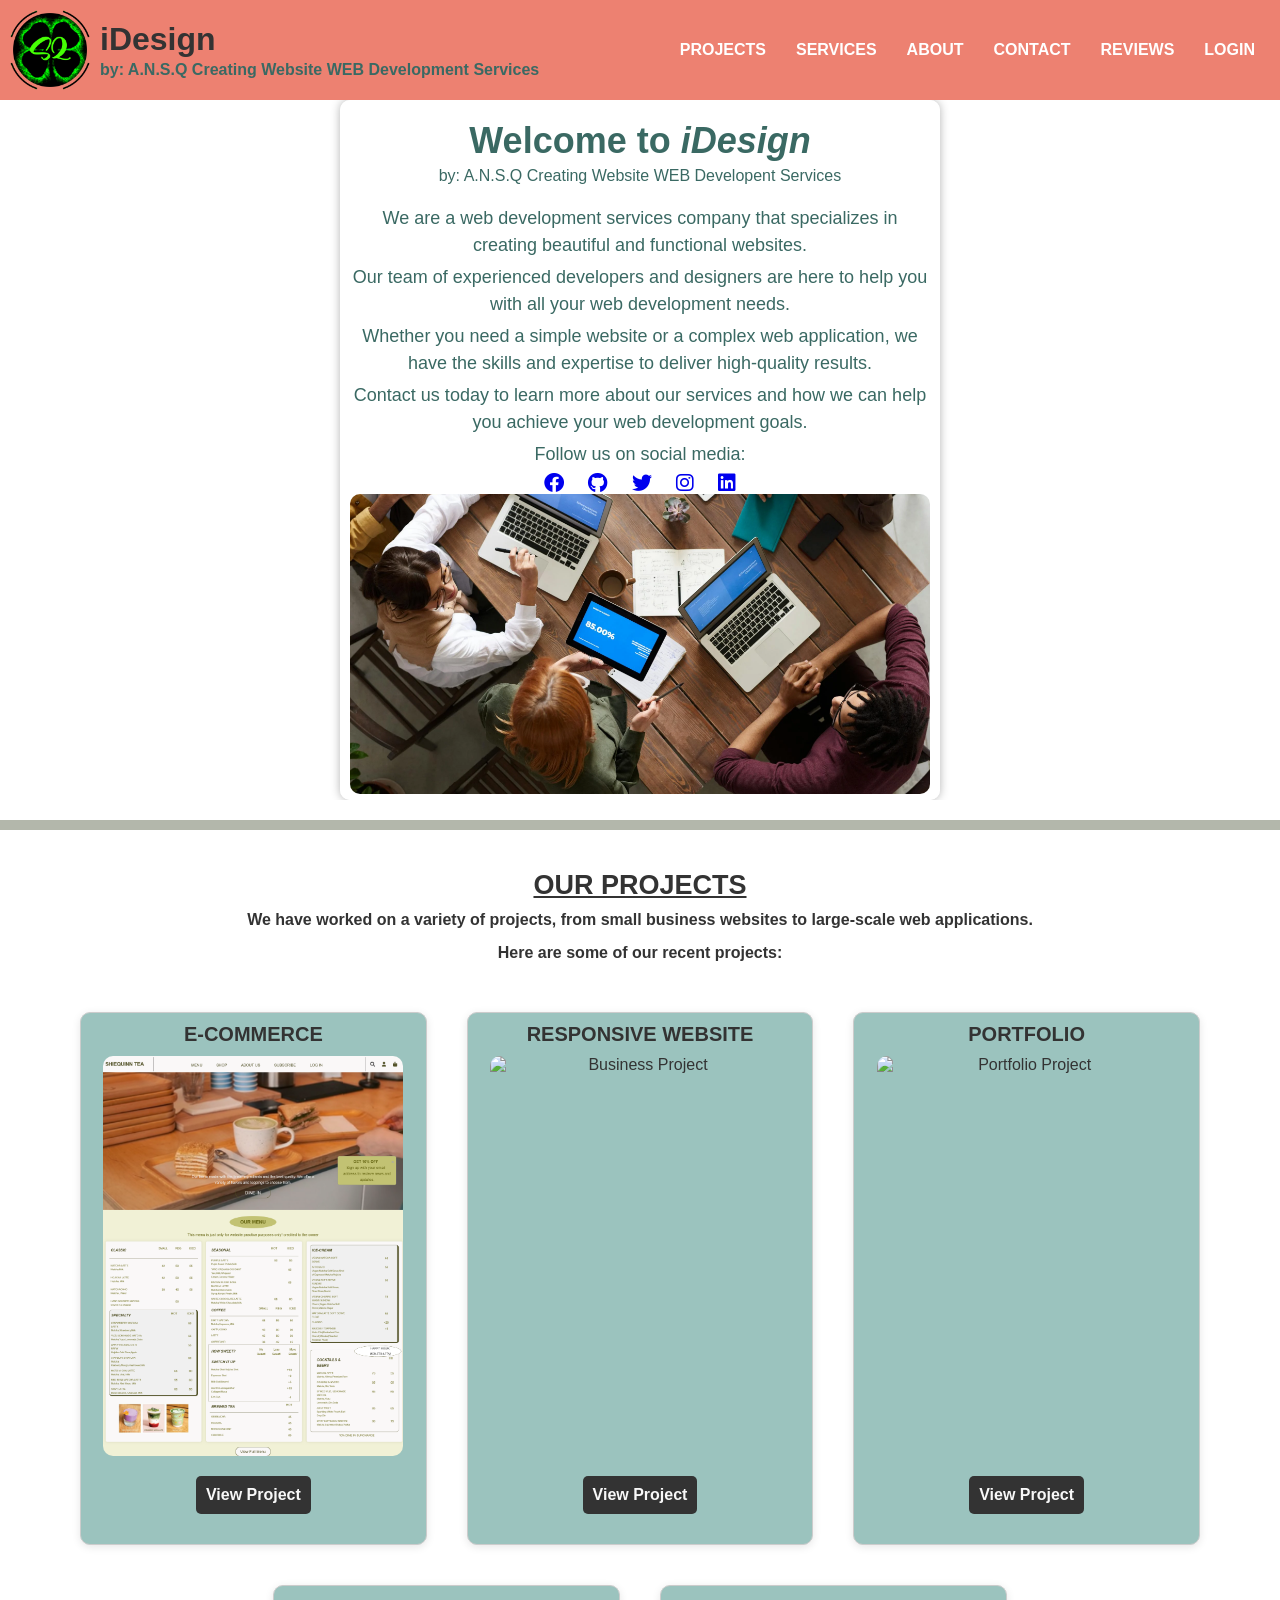
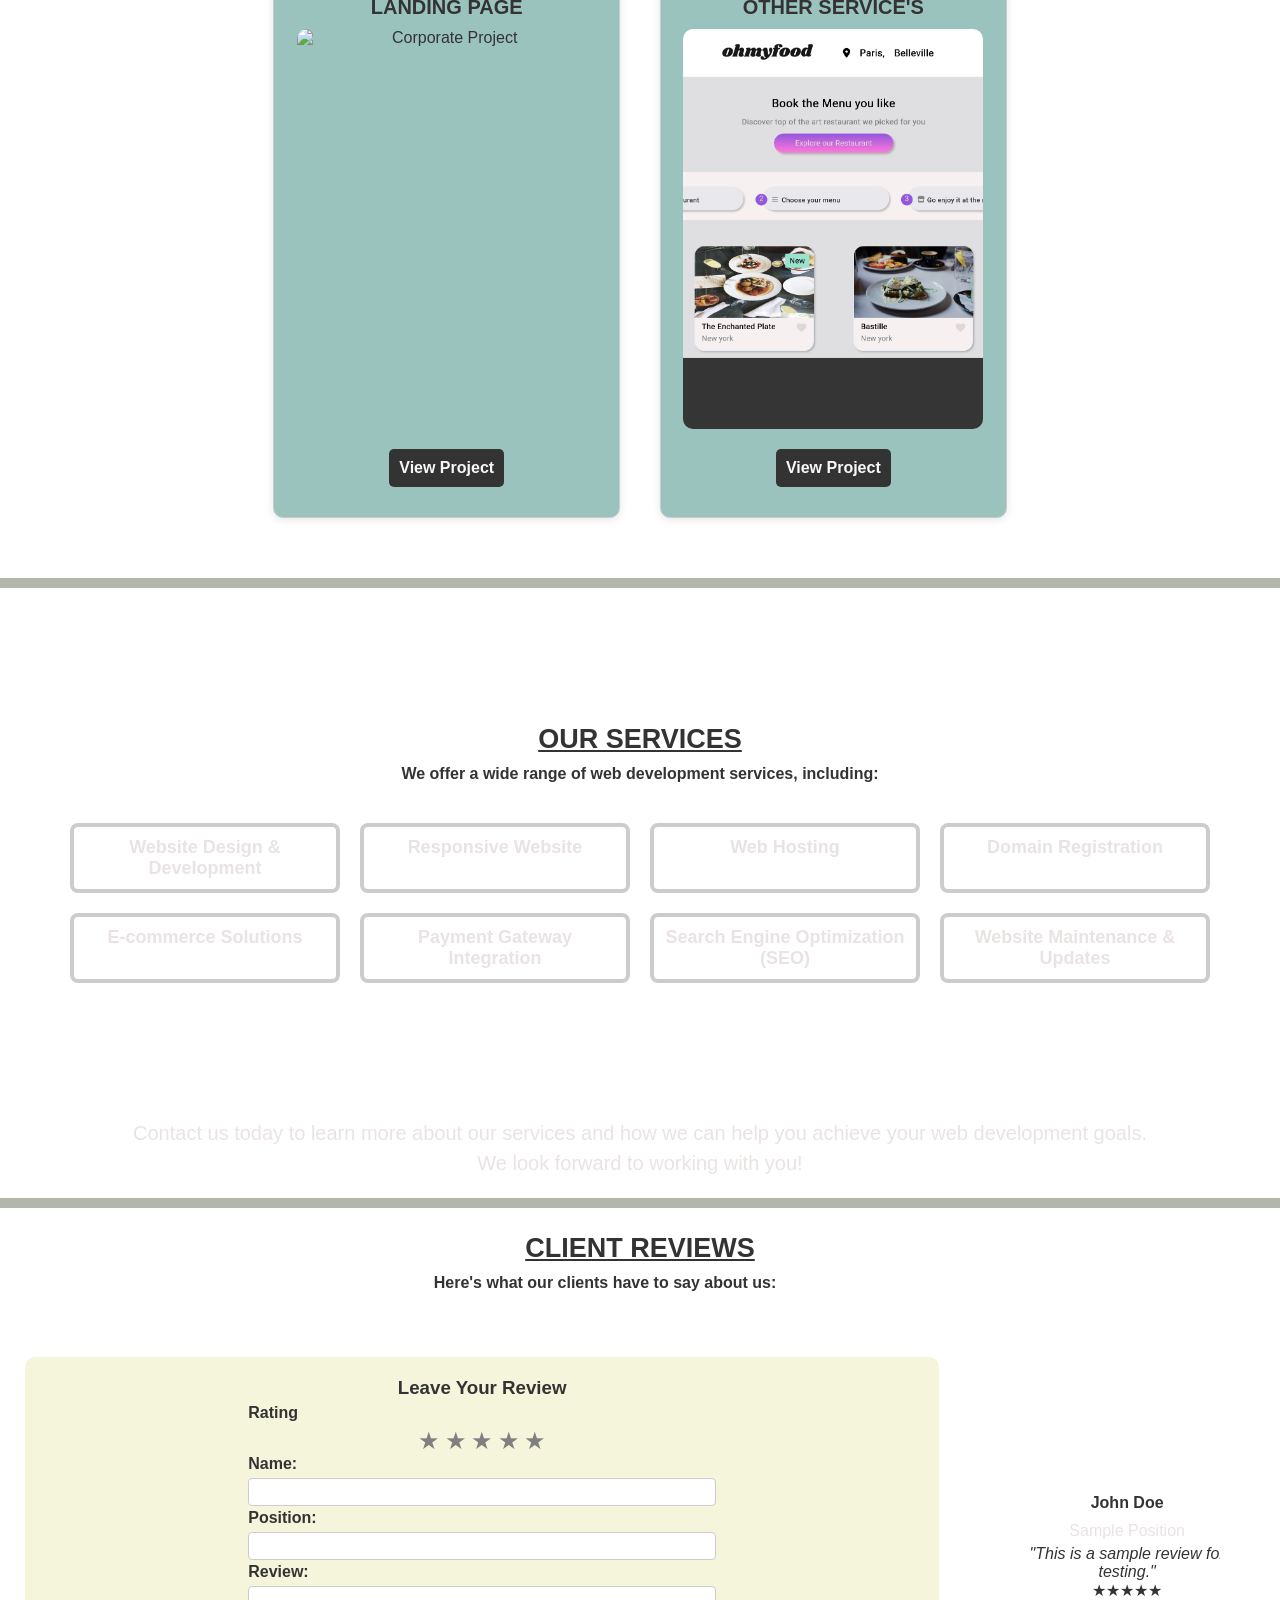
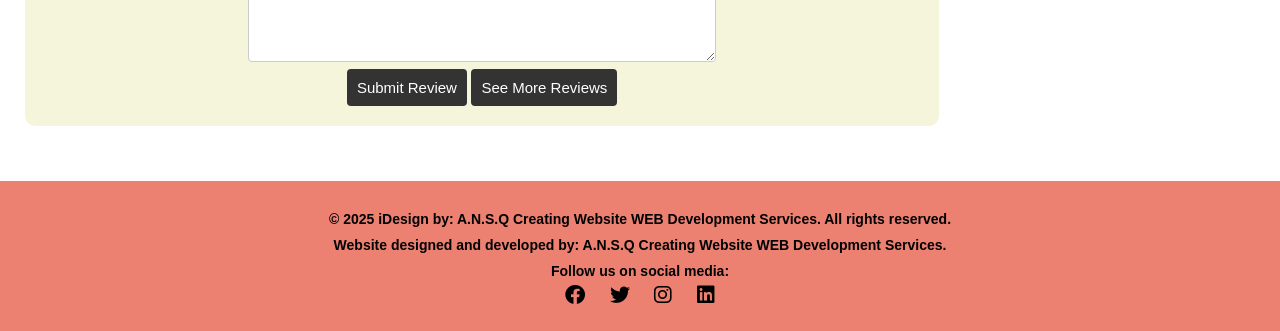
==== commit 4deb6771: "fixing code" ====
--- a/index.html
+++ b/index.html
@@ -10,6 +10,7 @@
   <link rel="stylesheet" href="https://cdn.jsdelivr.net/npm/swiper/swiper-bundle.min.css">
   <meta name="mobile-web-app-capable" content="yes">
   <link rel="stylesheet" href="css/main.css">
+  <link rel="stylesheet" href="https://unpkg.com/swiper/swiper-bundle.min.css" />
   <link rel="stylesheet" href="https://cdnjs.cloudflare.com/ajax/libs/font-awesome/6.0.0-beta3/css/all.min.css">
 
   <!-- Google Tag Manager -->
@@ -210,6 +211,7 @@
   <h2>Client Reviews</h2>
   <p>Here's what our clients have to say about us:</p>
 </div>
+
 <div class="reviews">
   <div class="reviews-container" id="reviews-container">
     <!-- Review form -->
@@ -221,6 +223,7 @@
 
         <!-- Star rating -->
 <div class="star-rating" role="radiogroup" aria-label="Rate our service">
+  <input type="hidden" id="ratingInput" name="rating" value="0" required>
           <span class="star" data-value="1" title="Rate 1" role="radio" aria-checked="false">&#9733;</span>
           <span class="star" data-value="2" title="Rate 2" role="radio" aria-checked="false">&#9733;</span>
           <span class="star" data-value="3" title="Rate 3" role="radio" aria-checked="false">&#9733;</span>
@@ -242,7 +245,50 @@
       </form>
     </div>
   </div>
-  </div>
+
+<!-- Review Slider using Swiper -->
+<div class="client-item-container">
+  <!-- Swiper -->
+  <div class="swiper" style="position: relative;"> <!-- Add a wrapper for positioning -->
+    <div class="swiper-wrapper" id="reviewWrapper">
+      <!-- Static sample review -->
+      <div class="swiper-slide review-item">
+        <div class="review-content">
+          <p class="client-name">John Doe</p>
+          <p class="client-position">Sample Position</p>
+          <p class="client-review">"This is a sample review for testing purposes. The review system works perfectly!"</p>
+        </div>
+      </div>
+      <!-- Existing reviews -->
+      <div class="swiper-slide review-item">
+        <div class="review-content">
+          <p class="client-name">John Spencer</p>
+          <p class="client-position">CEO of XYZ Company</p>
+          <p class="client-review">"iDesign Web Developer Company did an amazing job on our website. They were professional, responsive, and delivered high-quality work. Highly recommend!"</p>
+        </div>
+      </div>
+      <div class="swiper-slide review-item">
+        <div class="review-content">
+          <p class="client-name">Jane Smith</p>
+          <p class="client-position">Marketing Director</p>
+          <p class="client-review">"The team at iDesign Web Developer Company is fantastic! They helped us redesign our website and the results are incredible. Thank you!"</p>
+        </div>
+      </div>
+      <div class="swiper-slide review-item">
+        <div class="review-content">
+          <p class="client-name">Michael Johnson</p>
+          <p class="client-position">Founder of Tech Innovations</p>
+          <p class="client-review">"I was impressed with the level of expertise and creativity that iDesign Web Developer Company brought to our project. They exceeded our expectations!"</p>
+        </div>
+      </div>
+    </div>
+    <!-- Arrows and Pagination -->
+    <div class="swiper-button-next" id="nextBtn"></div>
+    <div class="swiper-button-prev" id="prevBtn"></div>
+    <div class="swiper-pagination"></div>
+  </div>
+</div>
+</div>
   
     <!-- Footer -->
   <div class="footer">
@@ -265,5 +311,6 @@
 <script type="module" src="/js/main.js"></script>
 <script src="https://cdn.jsdelivr.net/npm/swiper/swiper-bundle.min.js"></script>
  <script src="https://code.tidio.co/9plgaz98z8zr5lerfoujjwo3znycjqif.js" async></script>
+ <script src="https://unpkg.com/swiper/swiper-bundle.min.js"></script>
   </body>
 </html>
--- a/css/main.css
+++ b/css/main.css
@@ -1536,24 +1536,25 @@
     /* Full width */
     height: 100%;
     /* Full height */
-    background-color: transparent;
+    background-color:transparent;
     /* Light background color */
     padding: 20px;
+    gap:30px;
     /* Inner spacing */
-    display: flex;
+    display:flex;
     /* Flexbox for layout */
-    flex-direction: column;
+    flex-direction:row;
     /* Column layout */
     border-radius: 10px;
-    align-items: start;
-    justify-content: start;
+    align-items: center;
+    justify-content:center;
     text-align: center;
 
 
 }
 
 .reviews-container {
-    width: 100%;
+    width:100%;
     /* Full width */
     height: 100%;
     /* Full height */
@@ -1593,20 +1594,26 @@
     display: flex;
     transition: transform 0.5s ease-in-out;
     overflow: hidden;
-    width: 100%;
-}
-
-.client-item-container {
+    width:100%;
+    height:100%;
+}
+
+.client-item-container{
     position: relative;
-    max-width: 100%;
+    max-width: 60%;
     height: 100%;
     /* Auto height to fit content */
     margin: 20px;
     padding: 20px;
 
 }
+.swiper-wrapper{
+    width:100%;
+
+}
 
 .review-slider {
+    width:100%;
     position: relative;
     display: flex;
     align-items: center;
@@ -1648,7 +1655,7 @@
     align-items: center;
     justify-content: center;
     background-color: beige;
-    width: 80%;
+    width:100%;
     margin: 20px auto;
     /* Center the container */
     padding: 20px;
@@ -1662,19 +1669,14 @@
 }
 
 .review-item {
-    width: 100%;
-    /* Fixed width for each review box */
+    width:100%;
     height: auto;
-    /* Auto height to fit content */
     background-color: transparent;
-    display: none;
+    display: block; /* or just remove this line so default applies */
     align-items: center;
     flex-direction: row;
-    /* Row layout for profile and text */
     justify-content: flex-start;
-    /* Align items to the start */
     margin: 10px;
-    /* Space between review boxes */
 }
 .review-item.active {
   display: flex; /* or block, to show the selected review */
@@ -1794,7 +1796,7 @@
 
 /* Responsive Design for reviews section */
 @media(max-width: 840px){
-    .review {
+    .reviews {
         width: 100%;
         height:600px;
         padding: 0;
@@ -1879,7 +1881,7 @@
 
 
 @media (max-width: 460px) {
-    .review {
+    .reviews {
         width: 100%;
         height: auto;
         padding: 0;
@@ -2016,13 +2018,13 @@
 
 }
 @media (max-width: 390px) {
-    .review {
+    .reviews {
         width: 100%;
         height: auto;
         padding:0;
         margin: 0;
         /* Auto height to fit content */
-        flex-direction: column;
+        flex-direction:column;
         /* Stack items vertically */
         align-items:center;
         /* Center items horizontally */
@@ -2037,7 +2039,8 @@
         width: 100%;
         /* Full width for smaller screens */
         height: auto;
-        flex-direction: column;
+        display: flex;
+        flex-direction:column;
         /* Stack items vertically */
         align-items: center;
         /* Center items horizontally */
@@ -2049,6 +2052,7 @@
         width: 100%;
         /* Full width for smaller screens */
         height: auto;
+display:flex;
         /* Auto height to fit content */
         margin: 0;
         padding:0;
@@ -2060,14 +2064,16 @@
         /* Full width for smaller screens */
         height: auto;
         /* Auto height to fit content */
-        flex-direction: column;
+        flex-direction:column;
         /* Stack items vertically */
         align-items: center;
         /* Center items horizontally */
     }
     .review-form{
-        width: 100%;
+        width:100%;
         height: auto;
+        display:flex;
+align-items: center;
         /* Full width for smaller screens */
         padding: 3px;
         /* Adjust padding for smaller screens */
